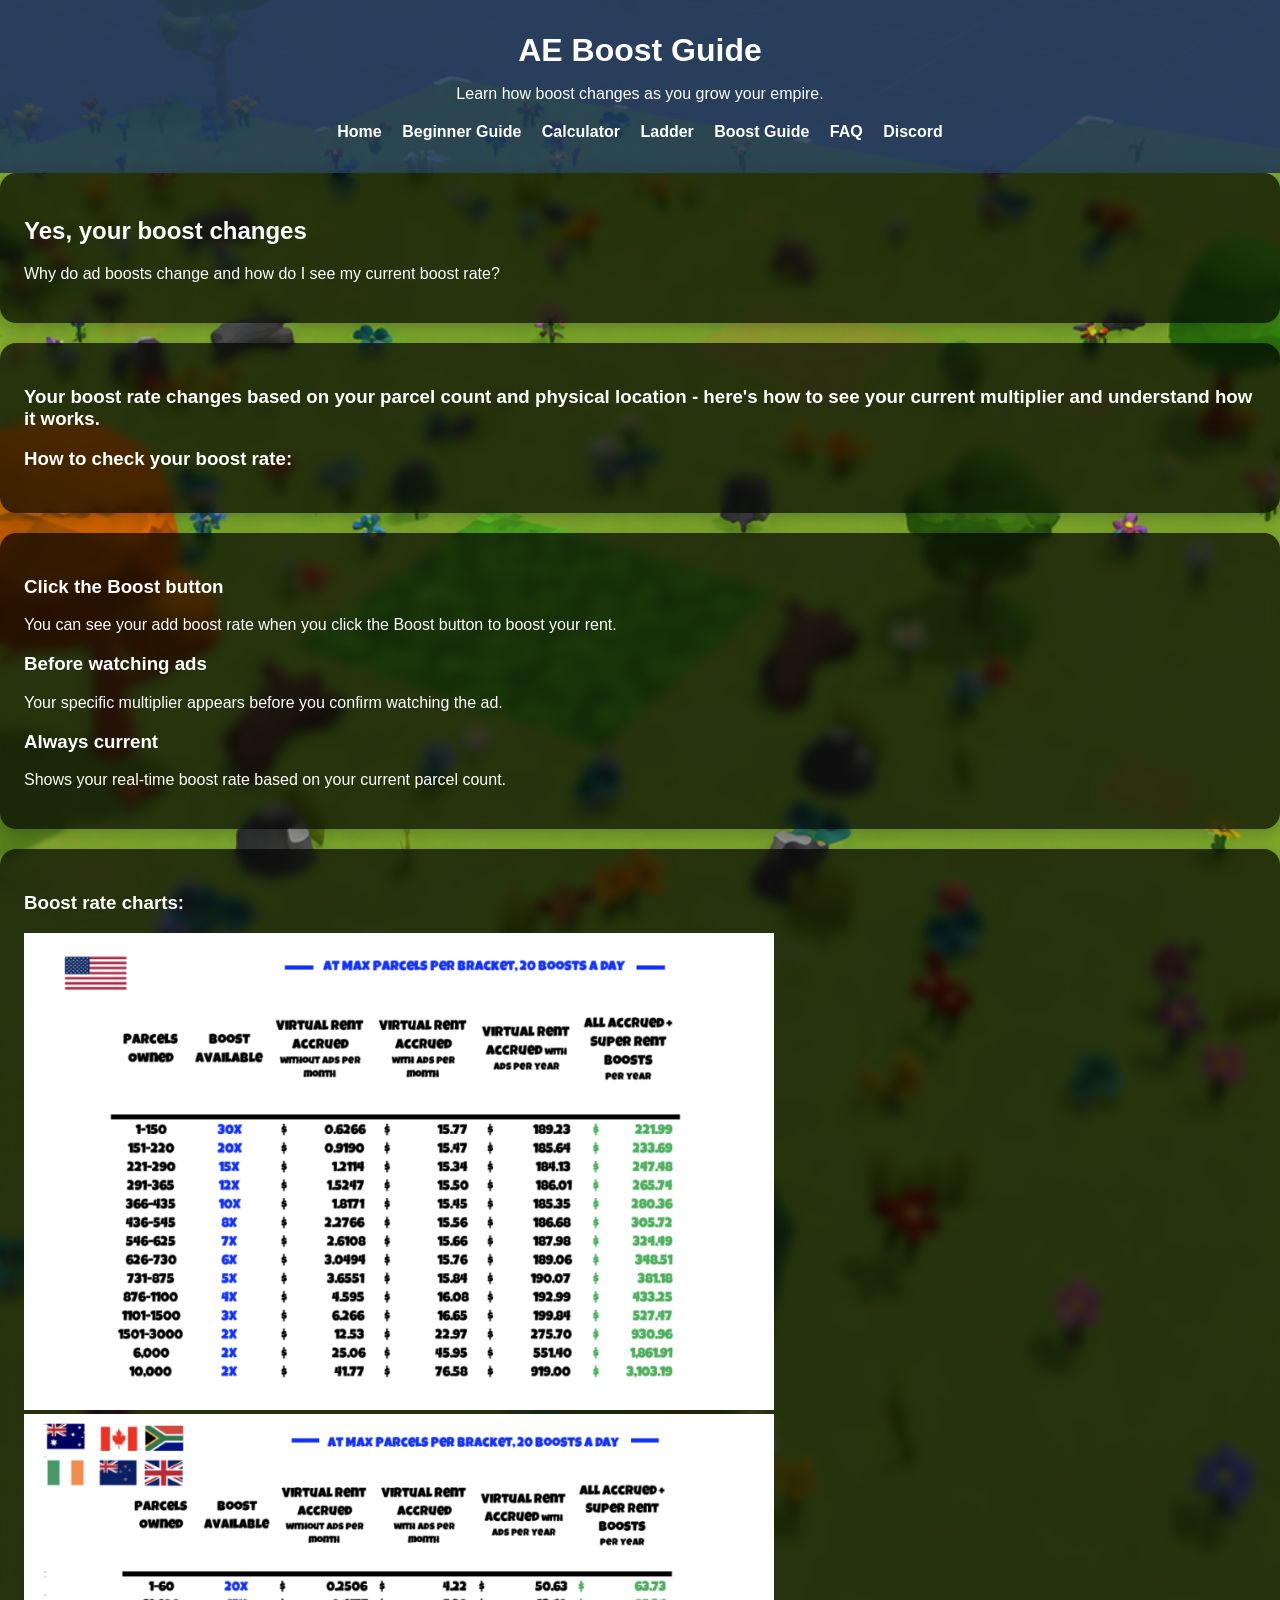
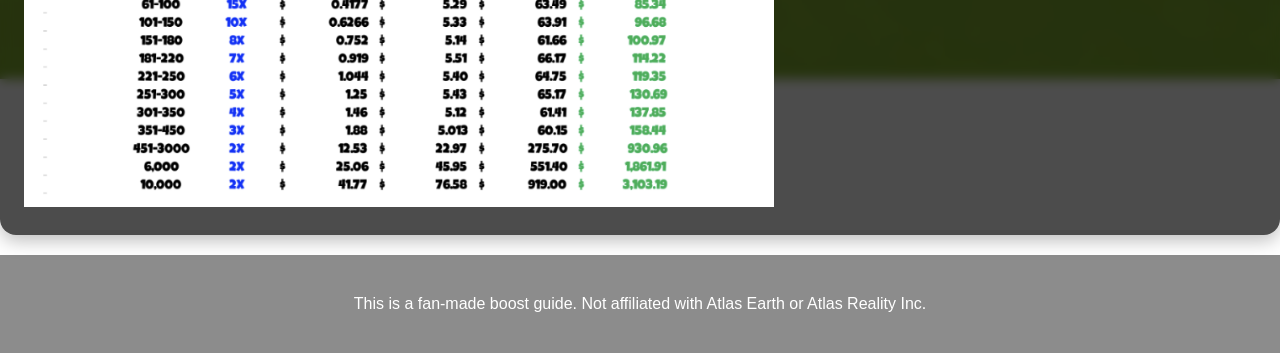
==== atlas-boost.html @ c0214db4 "Add Discord link to navigation menu Added a Discord link to the navigation menu." ====
<!DOCTYPE html>
<html lang="en">
<head>
  <meta charset="UTF-8" />
  <meta name="viewport" content="width=device-width, initial-scale=1.0" />

 <title>Atlas Earth Boost Guide | Maximize Your Earnings</title>

<meta name="description" content="Learn how Atlas Earth boosts work, how long to boost, and strategies to maximize your virtual rent earnings.">

<meta name="keywords" content="Atlas Earth boost guide, Atlas Earth boost multiplier, Atlas Earth earnings boost">

<link rel="canonical" href="https://aeresourceguide.com/atlas-boost.html">

<meta property="og:title" content="AE Resource Guide | Atlas Earth Tools & Guides">
<meta property="og:description" content="Atlas Earth calculators, guides, strategies, and resources.">
<meta property="og:url" content="https://aeresourceguide.com/">
<meta property="og:type" content="website">

<meta name="twitter:card" content="summary">

  <!-- Connects the CSS file -->
  <link rel="stylesheet" href="atlas-style.css">
</head>

<body>

  <!-- Website Header -->
  <header class="site-header">

    <h1>AE Boost Guide</h1>

    <p>
      Learn how boost changes as you grow your empire.
    </p>

    <!-- Navigation Menu -->
    <nav>
      <a href="index.html">Home</a>
      <a href="guide.html">Beginner Guide</a>
      <a href="calculator.html">Calculator</a>
      <a href="ladder.html">Ladder</a>
      <a href="atlas-boost.html">Boost Guide</a>
      <a href="faq.html">FAQ</a>
       <a href="https://discord.gg/xw7KMxheKb" target="_blank">Discord</a>
    </nav>

  </header>

<!-- Hero Section -->
    <section class="hero-card">

      <h2>Yes, your boost changes</h2>

      <p>
        Why do ad boosts change and how do I see my current boost rate?
      </p>

    </section>

    <section class="card">

     <h3>Your boost rate changes based on your parcel count and physical location - here's how to see your current multiplier and understand how it works.</h3>

     <h3>How to check your boost rate:</h3>

     </section>

     <section class="card">

      <h3>Click the Boost button</h3>
       <p>You can see your add boost rate when you click the Boost button to boost your rent.</p>

      <h3>Before watching ads</h3>
       <p>Your specific multiplier appears before you confirm watching the ad.</p>

      <h3>Always current</h3>
       <p>Shows your real-time boost rate based on your current parcel count.</p>

      </section>

      <section class="card">

       <h3>Boost rate charts:</h3>

       <img src="USA-boost.png"
     alt="USA Boost"
     style="width:750px;">


       <img src="British-boost.png"
     alt="British Boost"
     style="width:750px;">

      </section>

      </main>

  <!-- Footer -->
  <footer>
    <p>
      This is a fan-made boost guide.
      Not affiliated with Atlas Earth or Atlas Reality Inc.
    </p>
  </footer>

</body>
</html>
---- atlas-style.css ----
* {
  box-sizing: border-box;
}

body {
  margin: 0;
  font-family: Arial, Helvetica, sans-serif;
  color: white;

  background-image: url("atlas-logo.png");
  background-size: cover;
  background-position: center;
  background-attachment: fixed;
  background-repeat: no-repeat;
}

.site-header {
  background: rgba(29, 53, 87, 0.85);
  color: white;
  text-align: center;
  padding: 32px 16px;
}

.site-header h1 {
  margin: 0 0 8px;
}

nav {
  margin-top: 20px;
}

nav a {
  color: white;
  text-decoration: none;
  margin: 0 8px;
  font-weight: bold;
}

nav a:hover {
  text-decoration: underline;
}

.container {
  width: min(1000px, 92%);
  margin: 32px auto;
}

.hero-card,
.card,
.chat-card {
  background: rgba(0, 0, 0, 0.70);
  backdrop-filter: blur(6px);
  color: white;
  padding: 24px;
  margin-bottom: 20px;
  border-radius: 16px;
  box-shadow: 0 6px 18px rgba(0, 0, 0, 0.25);
}

.grid {
  display: grid;
  grid-template-columns: repeat(3, 1fr);
  gap: 18px;
}

.button,
button {
  display: inline-block;
  background: #2a9d8f;
  color: white;
  padding: 12px 18px;
  border: none;
  border-radius: 10px;
  text-decoration: none;
  cursor: pointer;
  font-weight: bold;
}

.button:hover,
button:hover {
  background: #21867a;
}

.secondary-button {
  margin-top: 12px;
  background: #6c757d;
}

.secondary-button:hover {
  background: #565e64;
}

.warning {
  border-left: 8px solid #e9c46a;
}

.small-text {
  font-size: 0.95rem;
  color: #f1f1f1;
}

.chat-controls {
  margin-bottom: 12px;
}

footer {
  text-align: center;
  color: white;
  padding: 24px;
  background: rgba(0, 0, 0, 0.45);
}

@media (max-width: 750px) {
  .grid {
    grid-template-columns: 1fr;
  }

  nav a {
    display: inline-block;
    margin: 6px;
  }
}

.parcel-calculator {
  max-width: 650px;
  margin: 30px auto;
}

.parcel-calculator h2 {
  text-align: center;
  margin-bottom: 18px;
}

.parcel-table {
  display: grid;
  grid-template-columns: 1.4fr 0.9fr 0.8fr;
  max-width: 430px;
  margin: 0 auto 25px;
  border: 2px solid black;
  border-radius: 10px;
  overflow: hidden;
  background: white;
  color: black;
}

.parcel-table > div {
  min-height: 42px;
  padding: 7px;
  border-right: 1px solid black;
  border-bottom: 1px solid black;
  display: flex;
  align-items: center;
  justify-content: center;
}

.parcel-table > div:nth-child(3n) {
  border-right: none;
}

.table-heading {
  background: #2f9f12;
  color: white;
  font-weight: bold;
  text-align: center;
}

.parcel-type {
  background: #169b0b;
  color: white;
  font-weight: bold;
  justify-content: flex-end !important;
  padding-right: 14px !important;
}

.parcel-count {
  background: #eeeeee;
}

.parcel-count input {
  width: 90%;
  height: 30px;
  border: none;
  border-radius: 7px;
  text-align: center;
  font-size: 17px;
  background: white;
}

.parcel-percent {
  font-weight: bold;
  font-size: 17px;
}

.common-percent {
  background: #46ff00;
}

.rare-percent {
  background: #20b7f5;
}

.epic-percent {
  background: #d736e8;
}

.legendary-percent {
  background: #ff9f18;
}

.total-label {
  background: #58a52a;
  color: white;
  font-weight: bold;
  justify-content: flex-end !important;
  padding-right: 14px !important;
}

.total-count {
  background: white;
  font-size: 21px;
}

.total-empty {
  background: white;
}

.extra-input-grid {
  display: grid;
  grid-template-columns: repeat(2, 1fr);
  gap: 15px;
  margin: 20px 0;
}

.input-group {
  display: flex;
  flex-direction: column;
}

.input-group label {
  font-weight: bold;
  margin-bottom: 6px;
}

.input-group input,
.input-group select {
  width: 100%;
  padding: 11px;
  border: 1px solid #aaa;
  border-radius: 8px;
  font-size: 16px;
}

#calculateRent {
  display: block;
  width: 100%;
  max-width: 430px;
  margin: 20px auto;
}

.result-box {
  max-width: 430px;
  margin: 20px auto 0;
}

@media (max-width: 600px) {
  .parcel-table {
    grid-template-columns: 1.3fr 0.8fr 0.8fr;
    width: 100%;
  }

  .extra-input-grid {
    grid-template-columns: 1fr;
  }

  .parcel-type {
    font-size: 14px;
  }
}
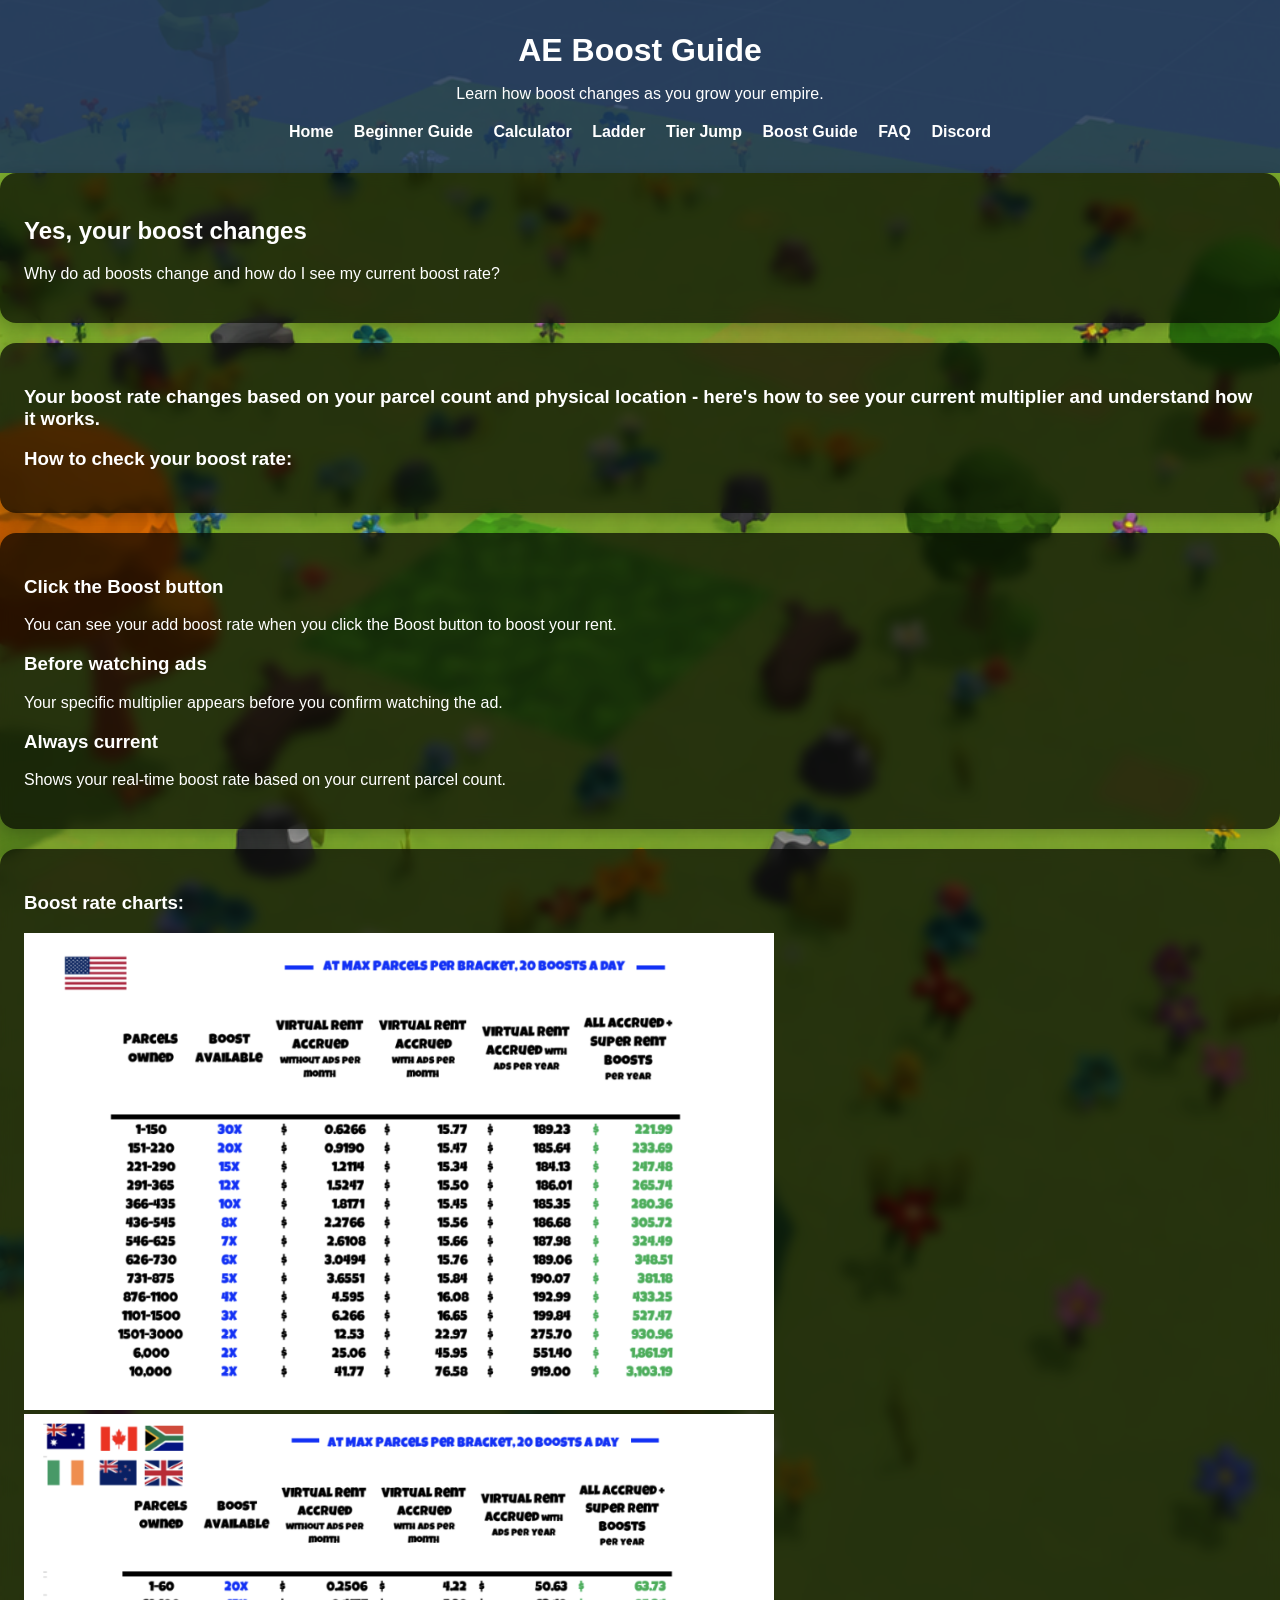
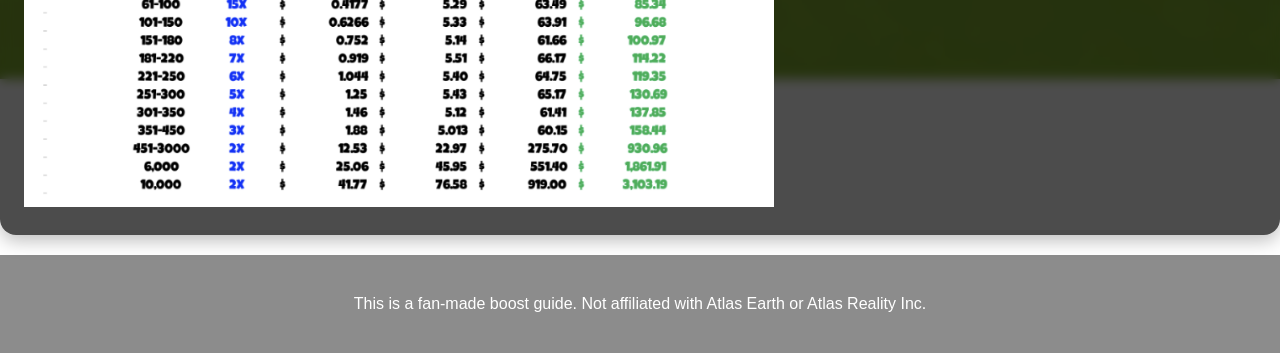
==== commit d3a7b7b6: "Add 'Tier Jump' link to navigation menu Updated navigation menu to include 'Tier Jump' link." ====
--- a/atlas-boost.html
+++ b/atlas-boost.html
@@ -40,9 +40,10 @@
       <a href="guide.html">Beginner Guide</a>
       <a href="calculator.html">Calculator</a>
       <a href="ladder.html">Ladder</a>
+      <a href="tier-jump.html">Tier Jump</a>
       <a href="atlas-boost.html">Boost Guide</a>
       <a href="faq.html">FAQ</a>
-       <a href="https://discord.gg/xw7KMxheKb" target="_blank">Discord</a>
+      <a href="https://discord.gg/xw7KMxheKb" target="_blank">Discord</a>
     </nav>
 
   </header>
--- a/atlas-style.css
+++ b/atlas-style.css
@@ -43,6 +43,14 @@
 .container {
   width: min(1000px, 92%);
   margin: 32px auto;
+}
+
+.discord-button {
+  display: inline-block;
+  padding: 12px 24px;
+  border-radius: 8px;
+  text-decoration: none;
+  font-weight: bold;
 }
 
 .hero-card,
@@ -275,4 +283,4 @@
   .parcel-type {
     font-size: 14px;
   }
-}+}
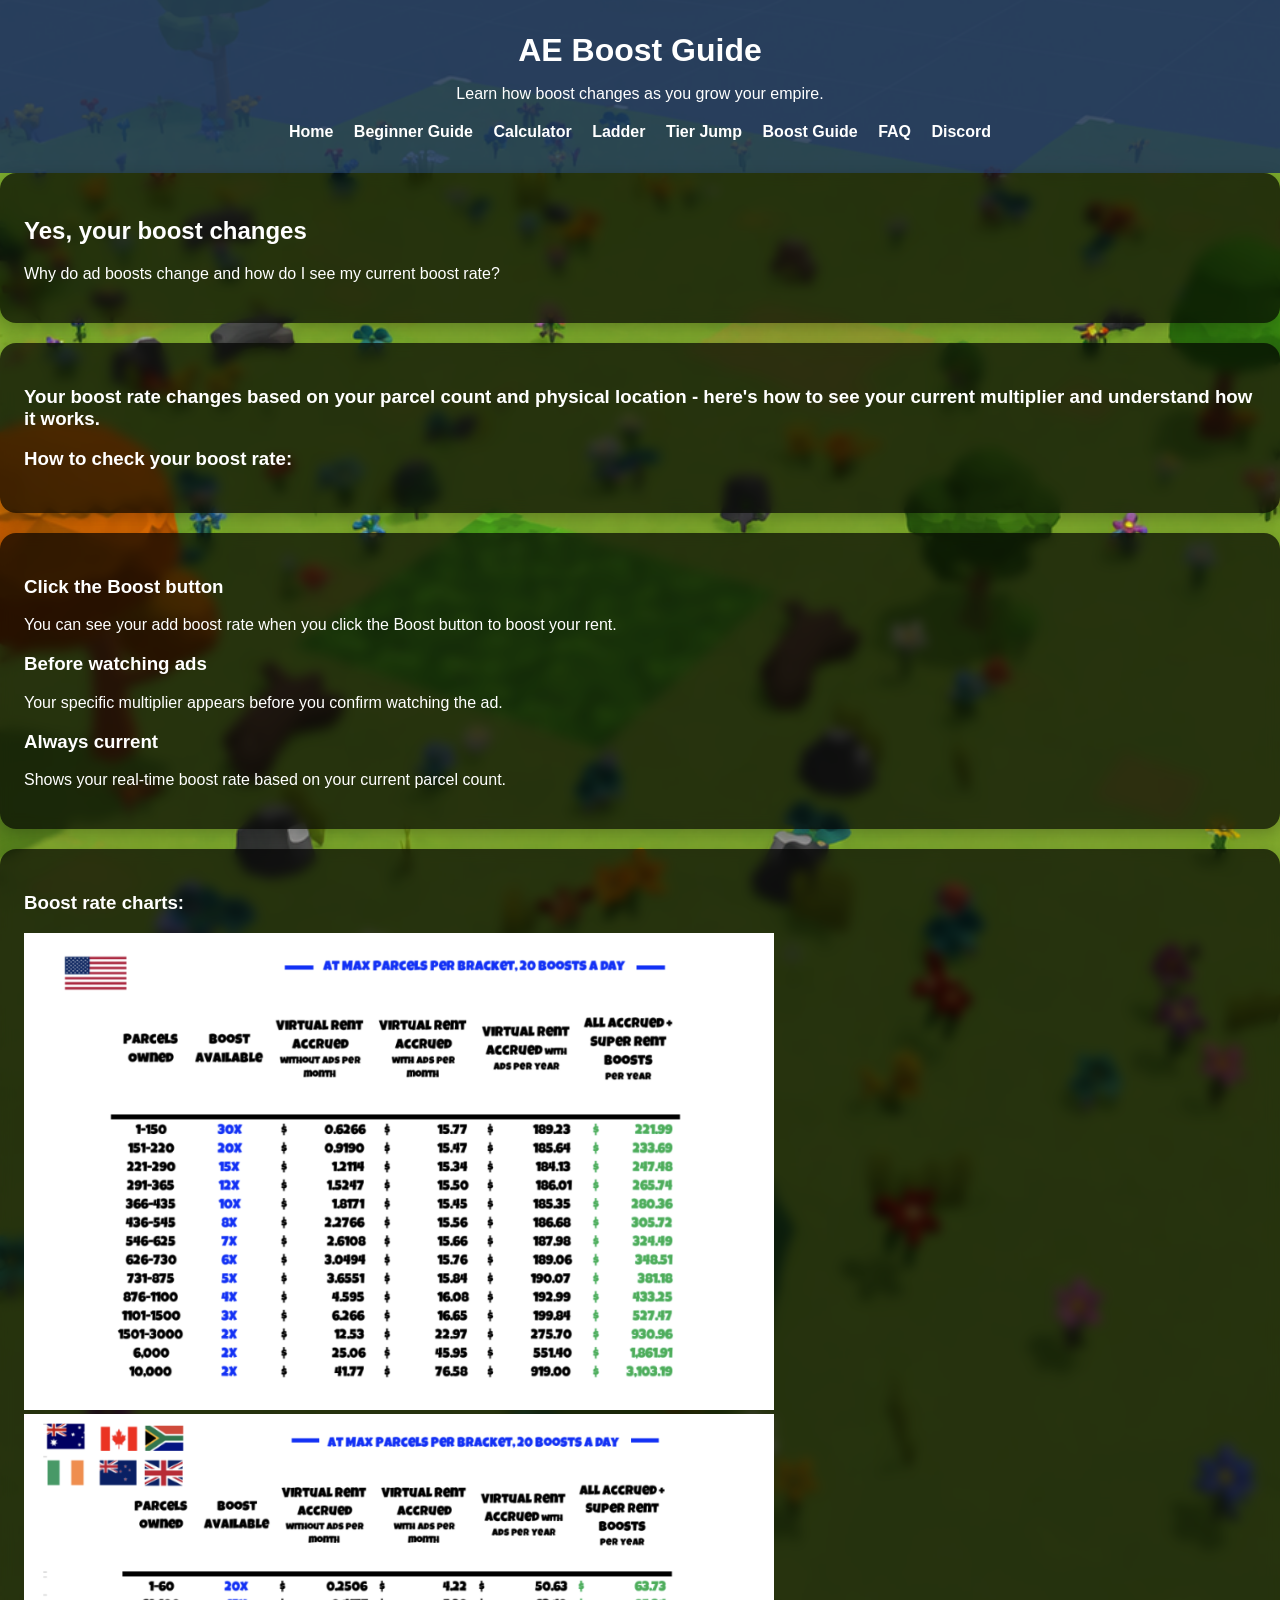
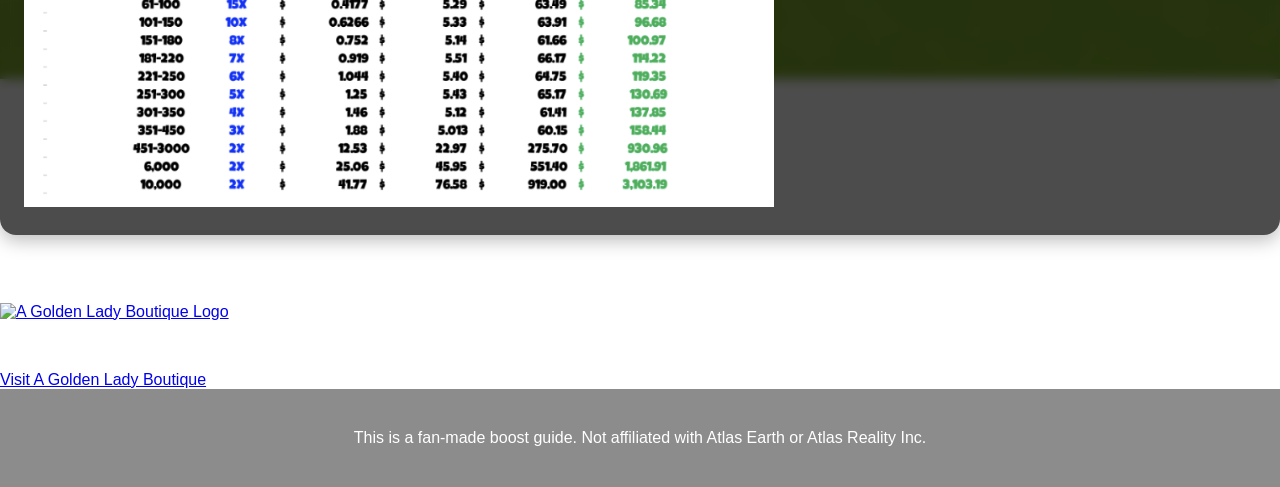
==== commit 160615eb: "Add partner section for family business support Added a partner section to promote a family-owned bo" ====
--- a/atlas-boost.html
+++ b/atlas-boost.html
@@ -95,6 +95,32 @@
 
       </section>
 
+  <section class="partner-section">
+    <h2>Support Our Family Business</h2>
+
+    <a href="https://www.agoldenladyboutique.com"
+       target="_blank"
+       rel="noopener noreferrer">
+
+        <img src="images/agoldenlady-logo.png"
+             alt="A Golden Lady Boutique Logo"
+             class="partner-logo">
+
+    </a>
+
+    <p>
+        Enjoying the free Atlas Earth calculators and guides?
+        Help support future updates by shopping our family-owned boutique.
+    </p>
+
+    <a class="partner-button"
+       href="https://www.agoldenladyboutique.com"
+       target="_blank"
+       rel="noopener noreferrer">
+        Visit A Golden Lady Boutique
+    </a>
+</section>
+
       </main>
 
   <!-- Footer -->
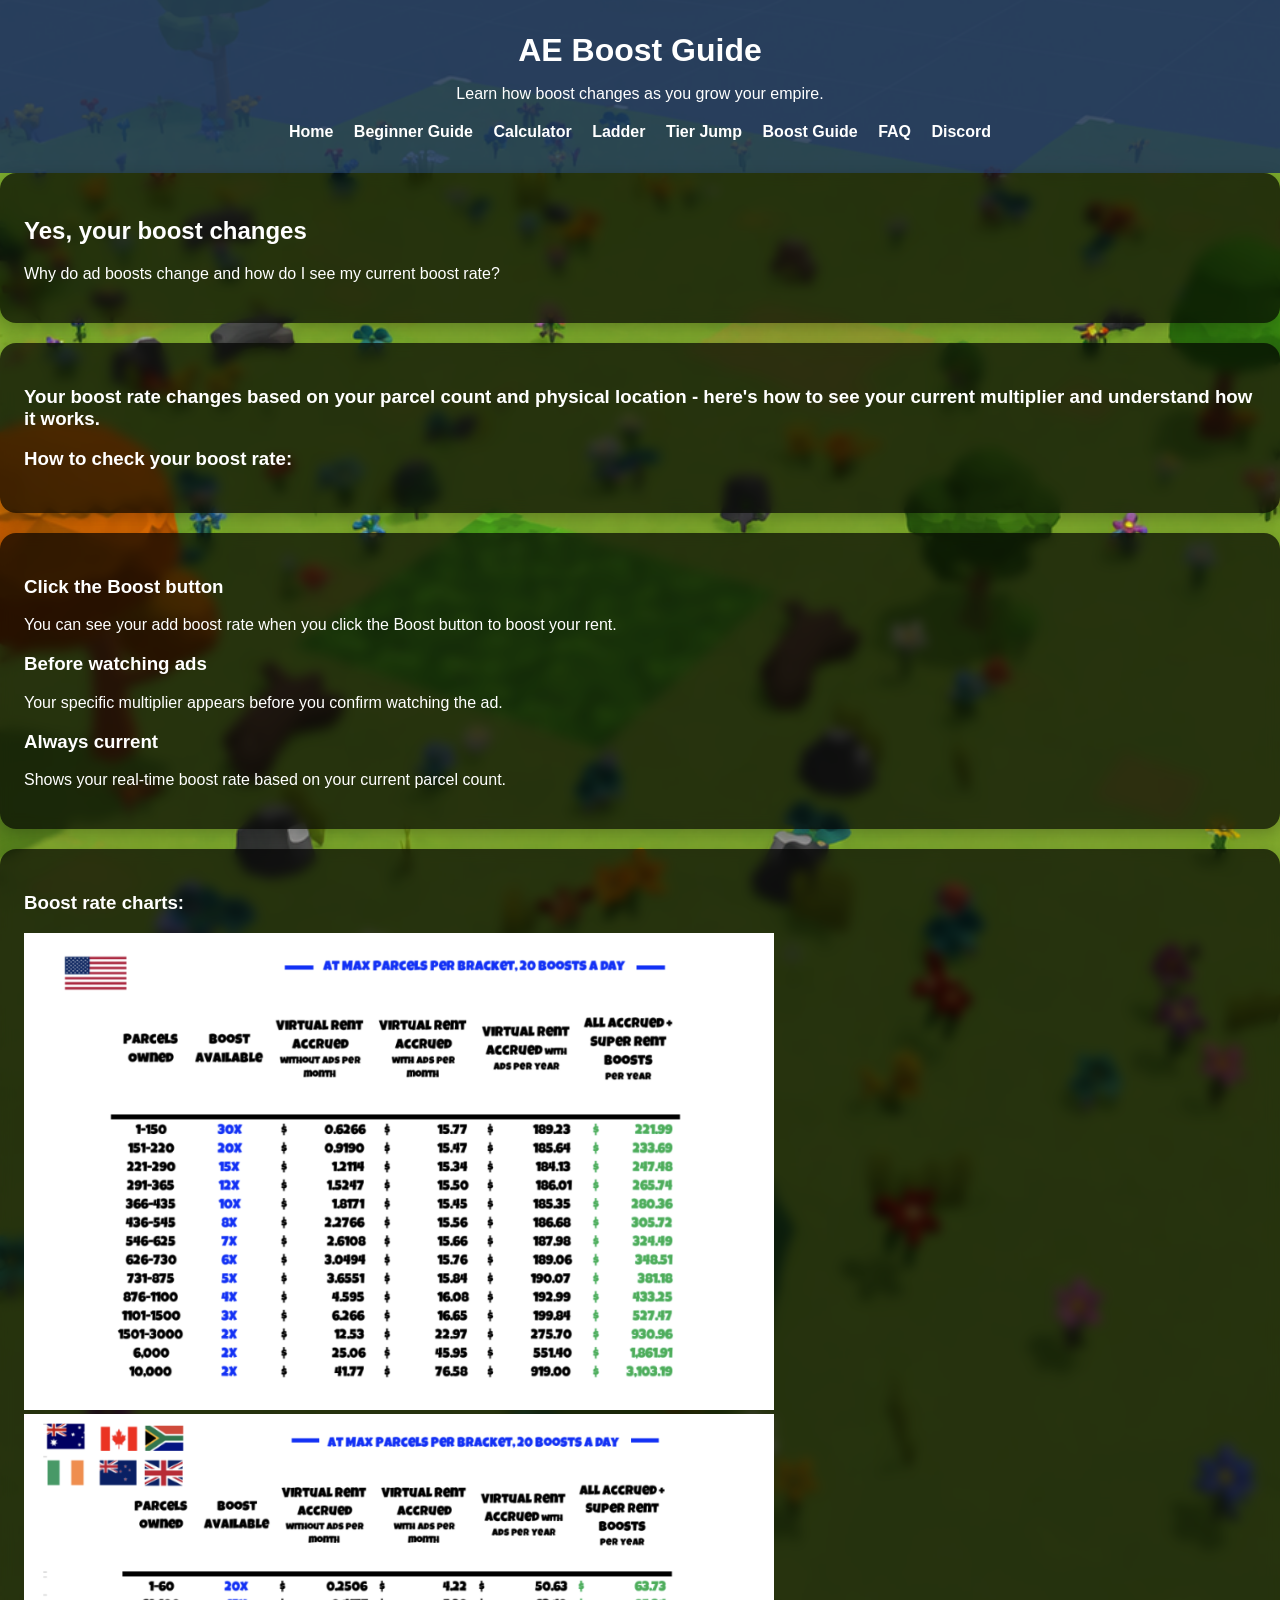
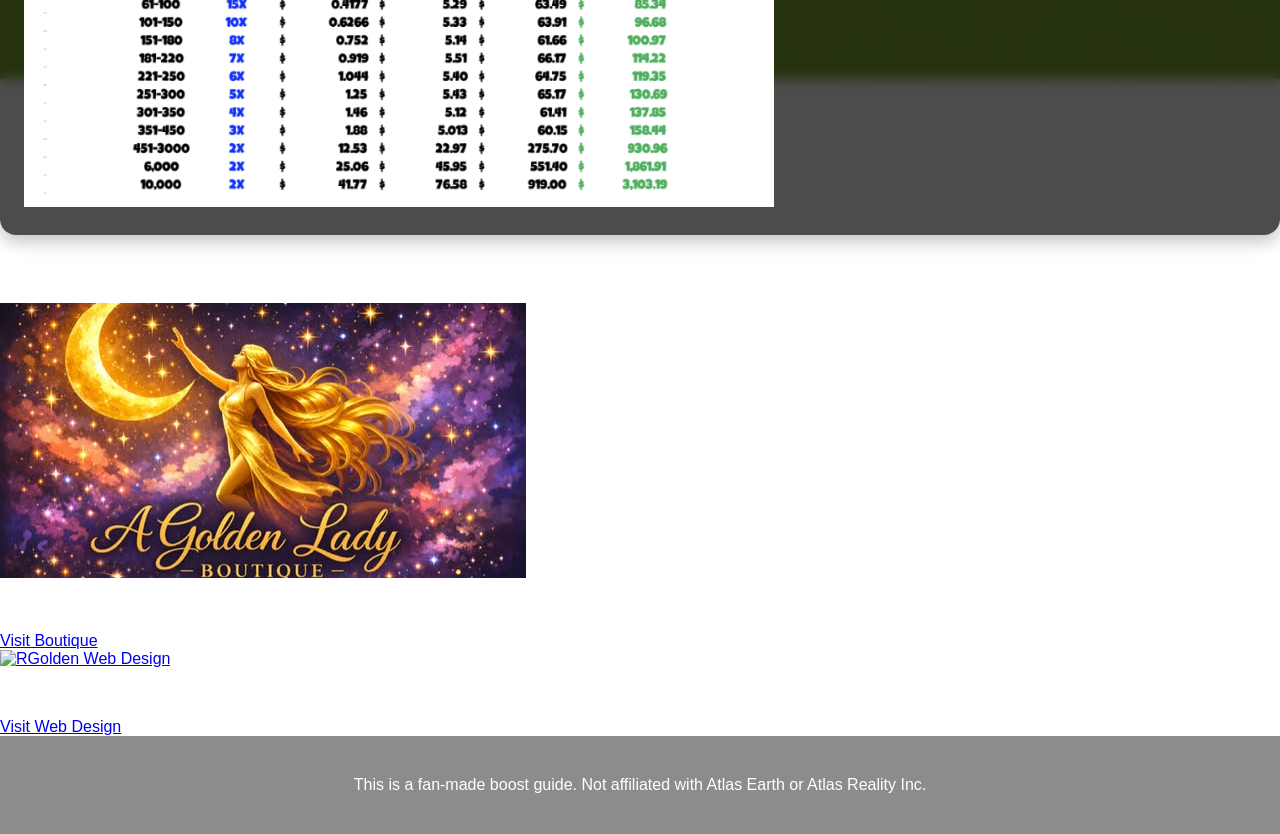
==== commit 8545be83: "Revise partner section and enhance content Updated partner section with additional business details " ====
--- a/atlas-boost.html
+++ b/atlas-boost.html
@@ -96,29 +96,47 @@
       </section>
 
   <section class="partner-section">
-    <h2>Support Our Family Business</h2>
+    <h2>Explore Our Family Businesses</h2>
 
-    <a href="https://www.agoldenladyboutique.com"
-       target="_blank"
-       rel="noopener noreferrer">
+    <div class="partner-grid">
 
-        <img src="images/agoldenlady-logo.png"
-             alt="A Golden Lady Boutique Logo"
-             class="partner-logo">
+        <div class="partner-card">
+            <a href="https://www.agoldenladyboutique.com" target="_blank">
+                <img src="agoldenlady.png"
+                     alt="A Golden Lady Boutique"
+                     class="partner-logo">
+            </a>
 
-    </a>
+            <p>
+                Fashion, accessories, gifts, and everyday deals.
+            </p>
 
-    <p>
-        Enjoying the free Atlas Earth calculators and guides?
-        Help support future updates by shopping our family-owned boutique.
-    </p>
+            <a class="partner-button"
+               href="https://www.agoldenladyboutique.com"
+               target="_blank">
+                Visit Boutique
+            </a>
+        </div>
 
-    <a class="partner-button"
-       href="https://www.agoldenladyboutique.com"
-       target="_blank"
-       rel="noopener noreferrer">
-        Visit A Golden Lady Boutique
-    </a>
+        <div class="partner-card">
+            <a href="https://rgolden88.github.io/rgoldenwebdesign/" target="_blank">
+                <img src="rgolden-logo.png"
+                     alt="RGolden Web Design"
+                     class="partner-logo">
+            </a>
+
+            <p>
+                Professional websites, SEO, and custom web solutions for businesses of all sizes.
+            </p>
+
+            <a class="partner-button"
+               href="https://rgolden88.github.io/rgoldenwebdesign/"
+               target="_blank">
+                Visit Web Design
+            </a>
+        </div>
+
+    </div>
 </section>
 
       </main>
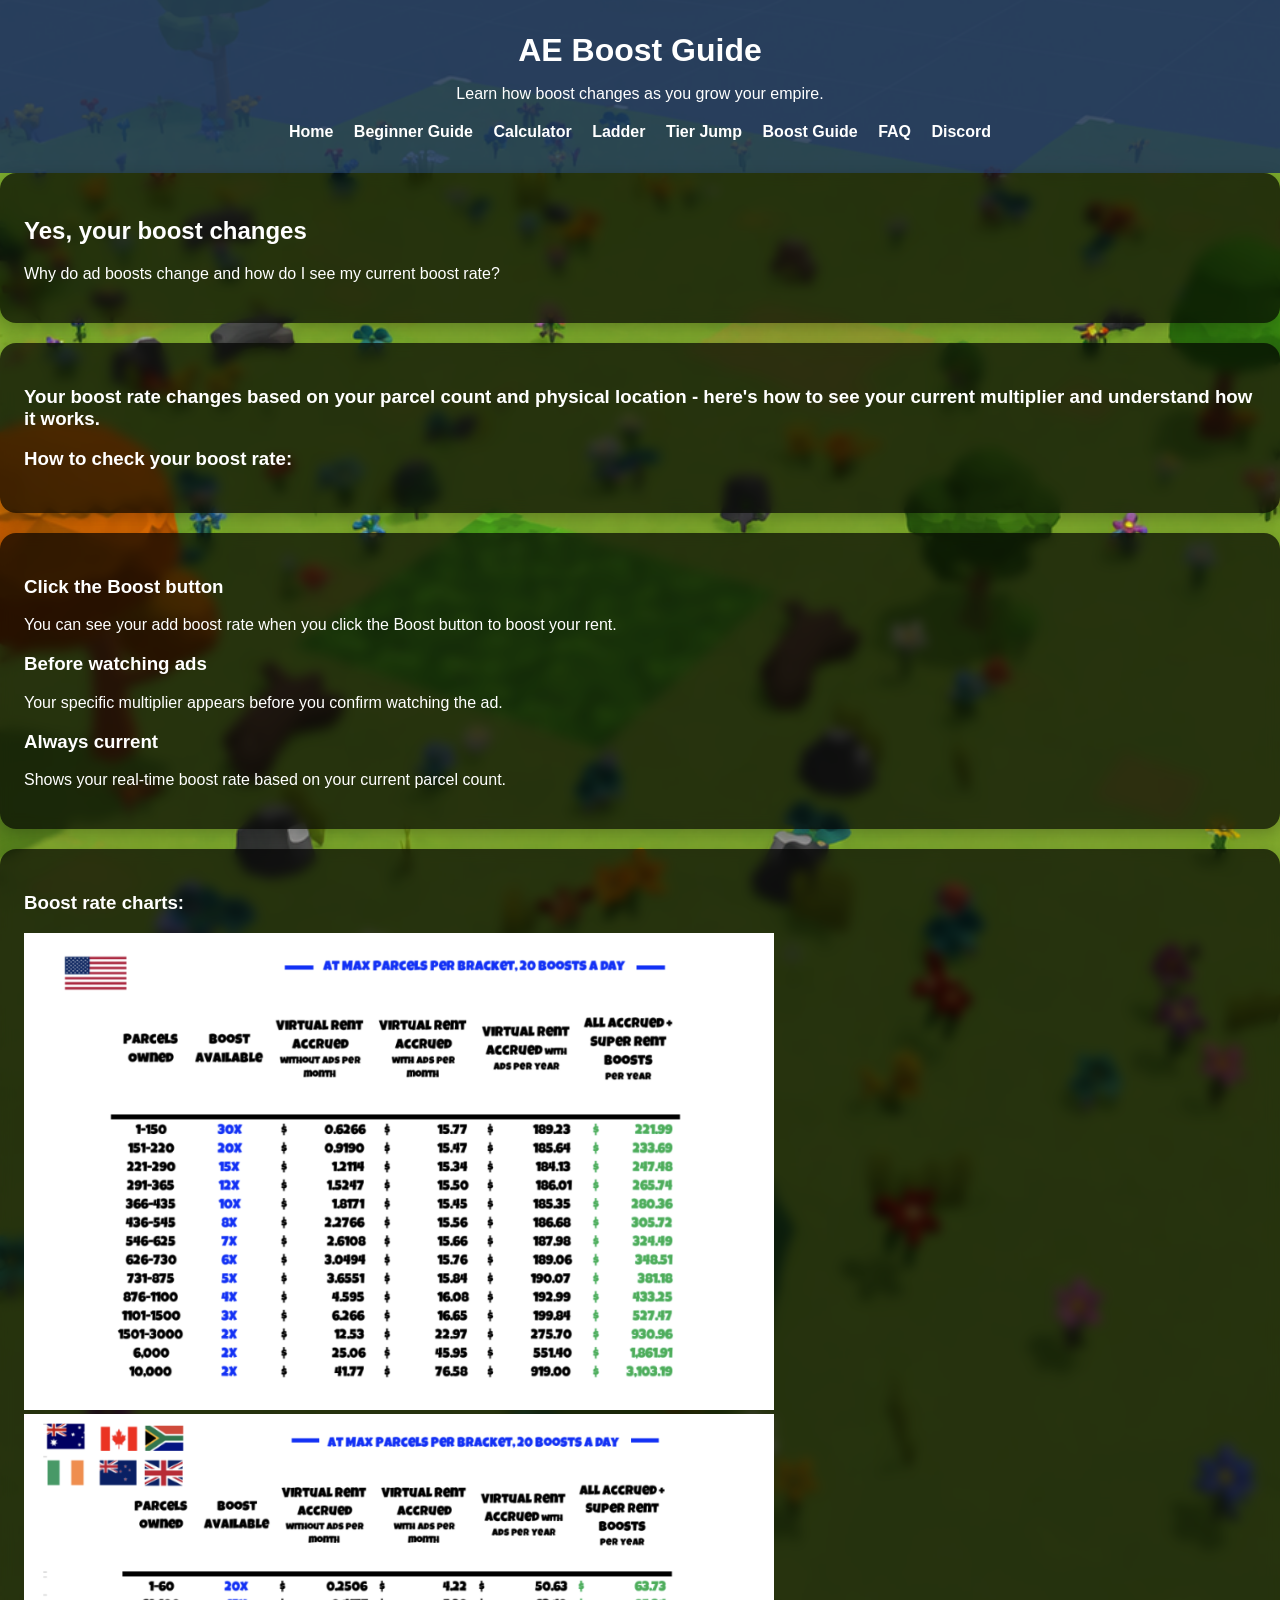
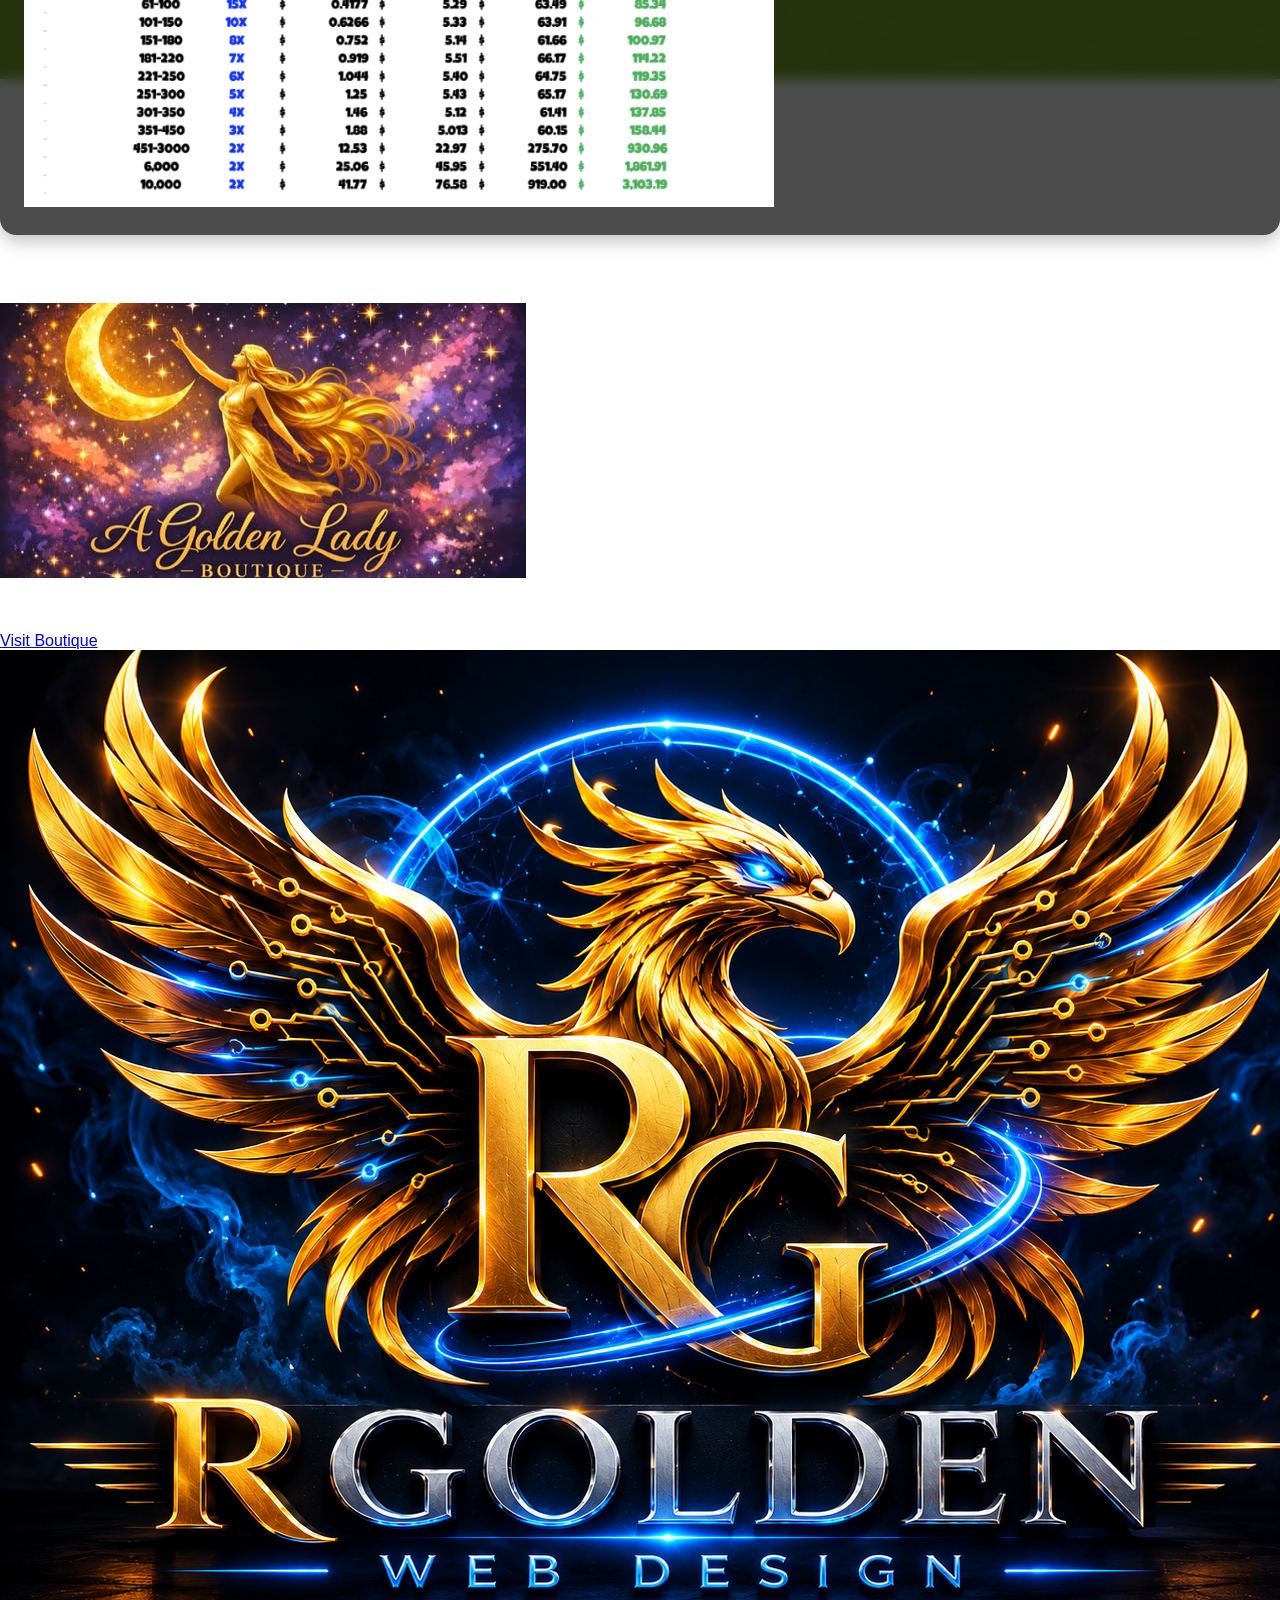
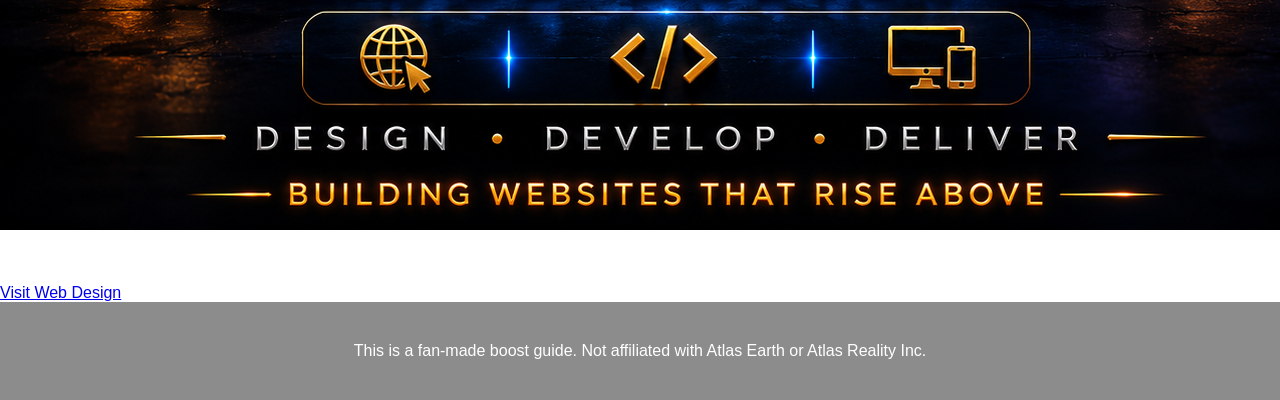
==== commit c921a9ee: "Fix HTML formatting and structure in atlas-boost.html" ====
--- a/atlas-boost.html
+++ b/atlas-boost.html
@@ -104,7 +104,7 @@
             <a href="https://www.agoldenladyboutique.com" target="_blank">
                 <img src="agoldenlady.png"
                      alt="A Golden Lady Boutique"
-                     class="partner-logo">
+                      class="partner-logo web-logo">
             </a>
 
             <p>
--- a/atlas-style.css
+++ b/atlas-style.css
@@ -280,6 +280,16 @@
     grid-template-columns: 1fr;
   }
 
+  .partner-logo {
+    max-width: 250px;
+    max-height: 120px;
+    width: auto;
+    height: auto;
+    display: block;
+    margin: 0 auto 20px;
+    object-fit: contain;
+}
+
   .parcel-type {
     font-size: 14px;
   }
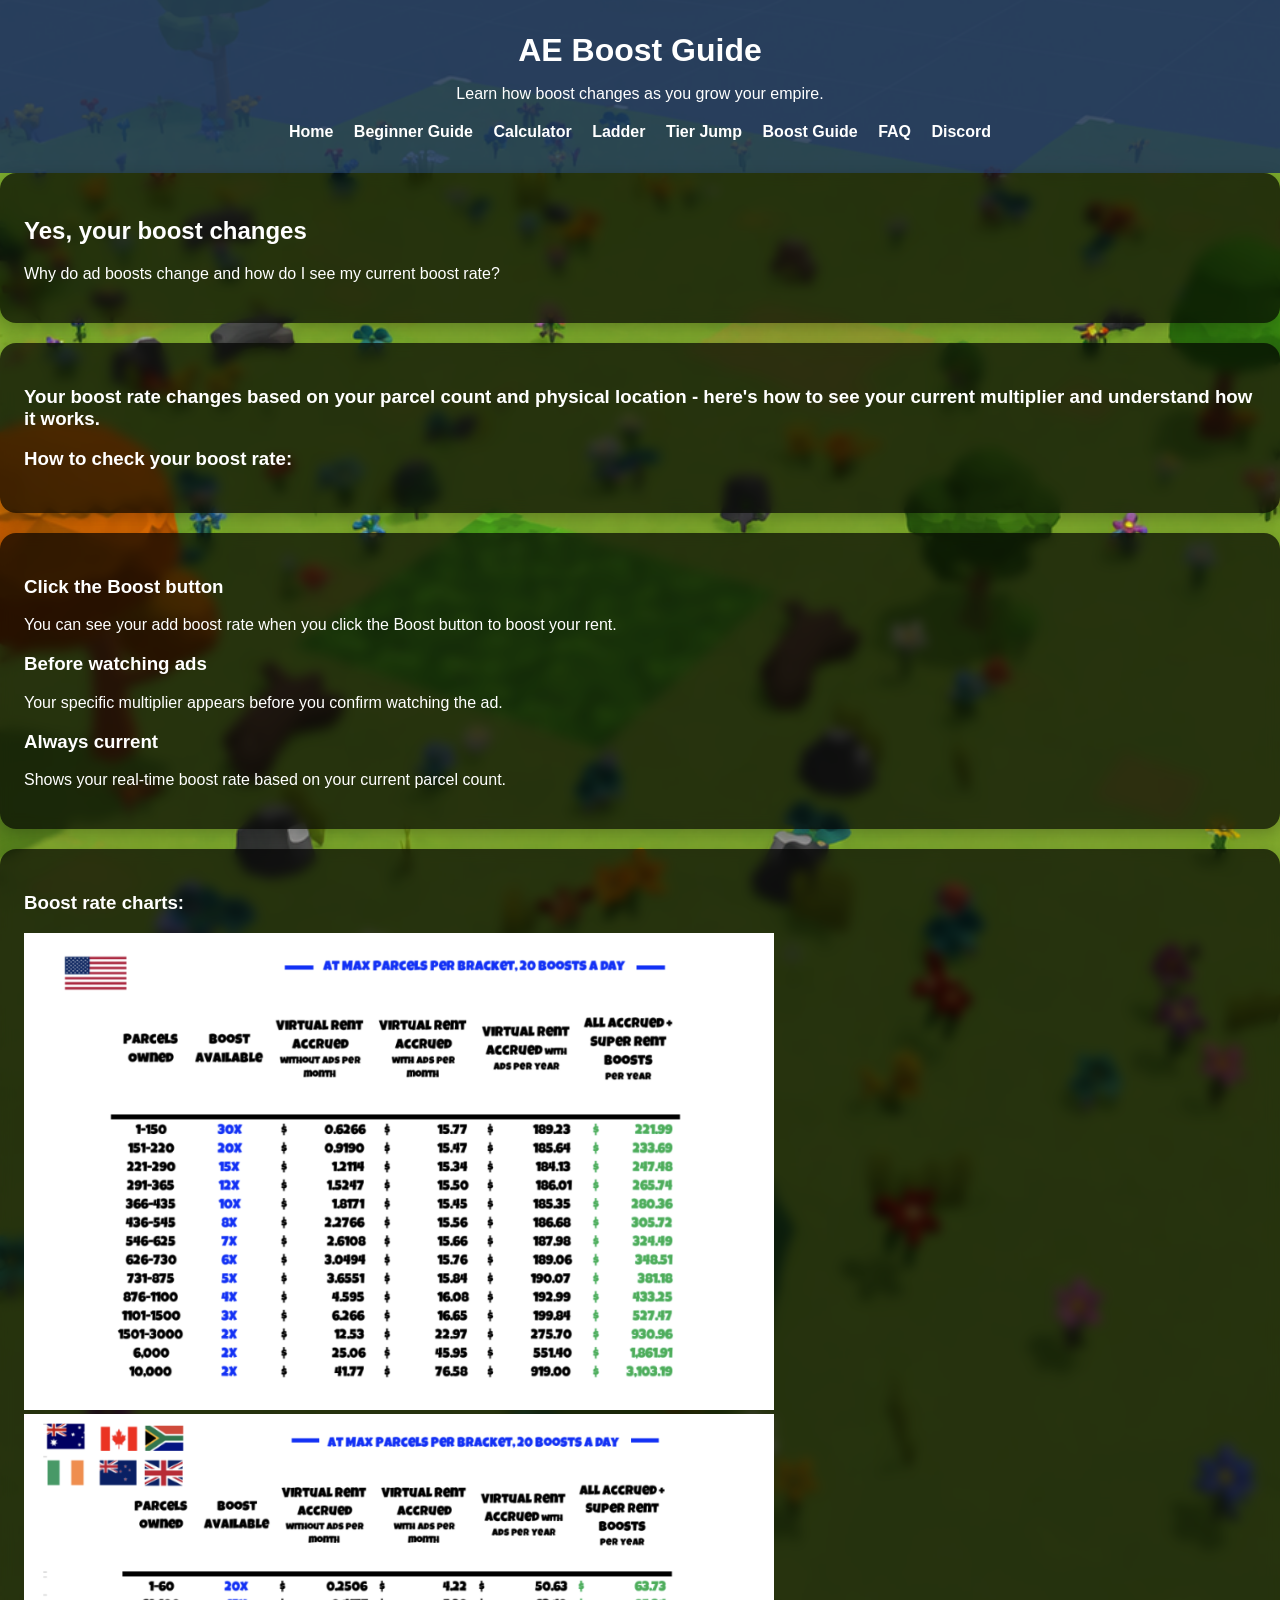
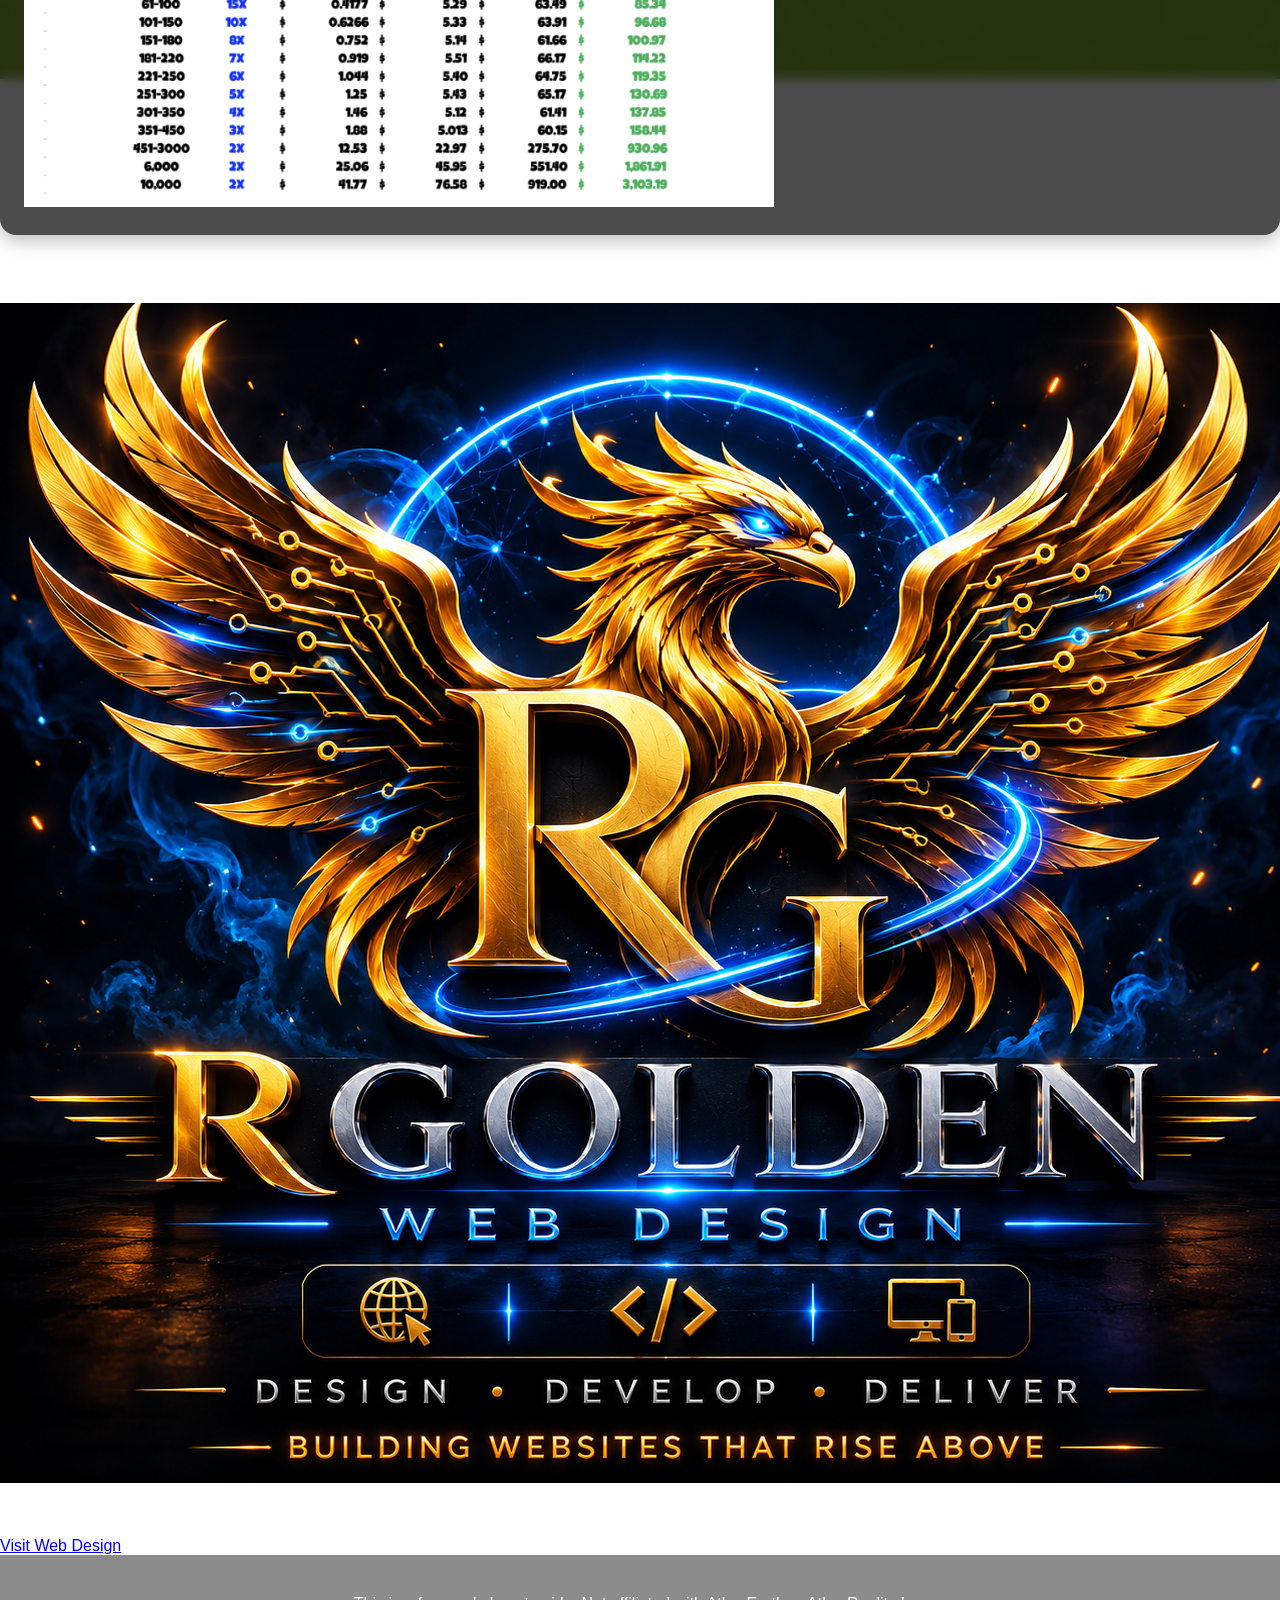
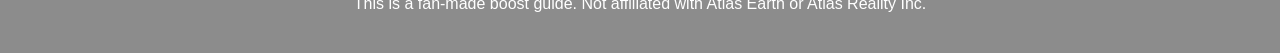
==== commit 3c3d20cc: "Refactor HTML structure and content for boost guide" ====
--- a/atlas-boost.html
+++ b/atlas-boost.html
@@ -101,24 +101,6 @@
     <div class="partner-grid">
 
         <div class="partner-card">
-            <a href="https://www.agoldenladyboutique.com" target="_blank">
-                <img src="agoldenlady.png"
-                     alt="A Golden Lady Boutique"
-                      class="partner-logo web-logo">
-            </a>
-
-            <p>
-                Fashion, accessories, gifts, and everyday deals.
-            </p>
-
-            <a class="partner-button"
-               href="https://www.agoldenladyboutique.com"
-               target="_blank">
-                Visit Boutique
-            </a>
-        </div>
-
-        <div class="partner-card">
             <a href="https://rgolden88.github.io/rgoldenwebdesign/" target="_blank">
                 <img src="rgolden-logo.png"
                      alt="RGolden Web Design"
--- a/atlas-style.css
+++ b/atlas-style.css
@@ -43,14 +43,6 @@
 .container {
   width: min(1000px, 92%);
   margin: 32px auto;
-}
-
-.discord-button {
-  display: inline-block;
-  padding: 12px 24px;
-  border-radius: 8px;
-  text-decoration: none;
-  font-weight: bold;
 }
 
 .hero-card,
@@ -280,17 +272,113 @@
     grid-template-columns: 1fr;
   }
 
-  .partner-logo {
-    max-width: 250px;
-    max-height: 120px;
-    width: auto;
-    height: auto;
-    display: block;
-    margin: 0 auto 20px;
-    object-fit: contain;
-}
-
   .parcel-type {
     font-size: 14px;
   }
 }
+
+.confirmed-badge-grid {
+  display: grid;
+  grid-template-columns: repeat(5, minmax(0, 1fr));
+  gap: 18px;
+  margin-top: 24px;
+}
+
+.confirmed-badge-card {
+  background: rgba(255, 255, 255, 0.92);
+  color: #222;
+  padding: 12px;
+  border-radius: 14px;
+  text-align: center;
+  box-shadow: 0 4px 14px rgba(0, 0, 0, 0.35);
+  transition:
+    transform 0.2s ease,
+    box-shadow 0.2s ease;
+}
+
+.confirmed-badge-card:hover {
+  transform: translateY(-4px);
+  box-shadow: 0 8px 20px rgba(0, 0, 0, 0.45);
+}
+
+.confirmed-badge-card a {
+  display: block;
+  text-decoration: none;
+}
+
+.confirmed-badge-card img {
+  width: 100%;
+  aspect-ratio: 1 / 1;
+  object-fit: contain;
+  display: block;
+  border-radius: 12px;
+  background: white;
+}
+
+.confirmed-badge-card p {
+  margin: 10px 0 0;
+  color: #222;
+  font-size: 14px;
+  font-weight: bold;
+  text-shadow: none;
+}
+
+@media (max-width: 900px) {
+  .confirmed-badge-grid {
+    grid-template-columns: repeat(3, minmax(0, 1fr));
+  }
+}
+
+@media (max-width: 550px) {
+  .confirmed-badge-grid {
+    grid-template-columns: repeat(2, minmax(0, 1fr));
+    gap: 12px;
+  }
+}
+
+.parcel-list {
+  list-style: none;
+  padding: 0;
+  margin: 20px 0;
+  display: grid;
+  grid-template-columns: repeat(4, 1fr);
+  gap: 18px;
+}
+
+.parcel-item {
+  background: #ffffff;
+  border: 2px solid #d9e1e8;
+  border-radius: 12px;
+  padding: 15px;
+  text-align: center;
+  box-shadow: 0 4px 10px rgba(0, 0, 0, 0.12);
+}
+
+.parcel-image {
+  width: 100%;
+  max-width: 200px;
+  aspect-ratio: 1 / 1;
+  object-fit: cover;
+  border-radius: 10px;
+}
+
+.parcel-item h3 {
+  margin: 12px 0 6px;
+}
+
+.parcel-item p {
+  margin: 0;
+  line-height: 1.5;
+}
+
+@media (max-width: 800px) {
+  .parcel-list {
+    grid-template-columns: repeat(2, 1fr);
+  }
+}
+
+@media (max-width: 480px) {
+  .parcel-list {
+    grid-template-columns: 1fr;
+  }
+}
